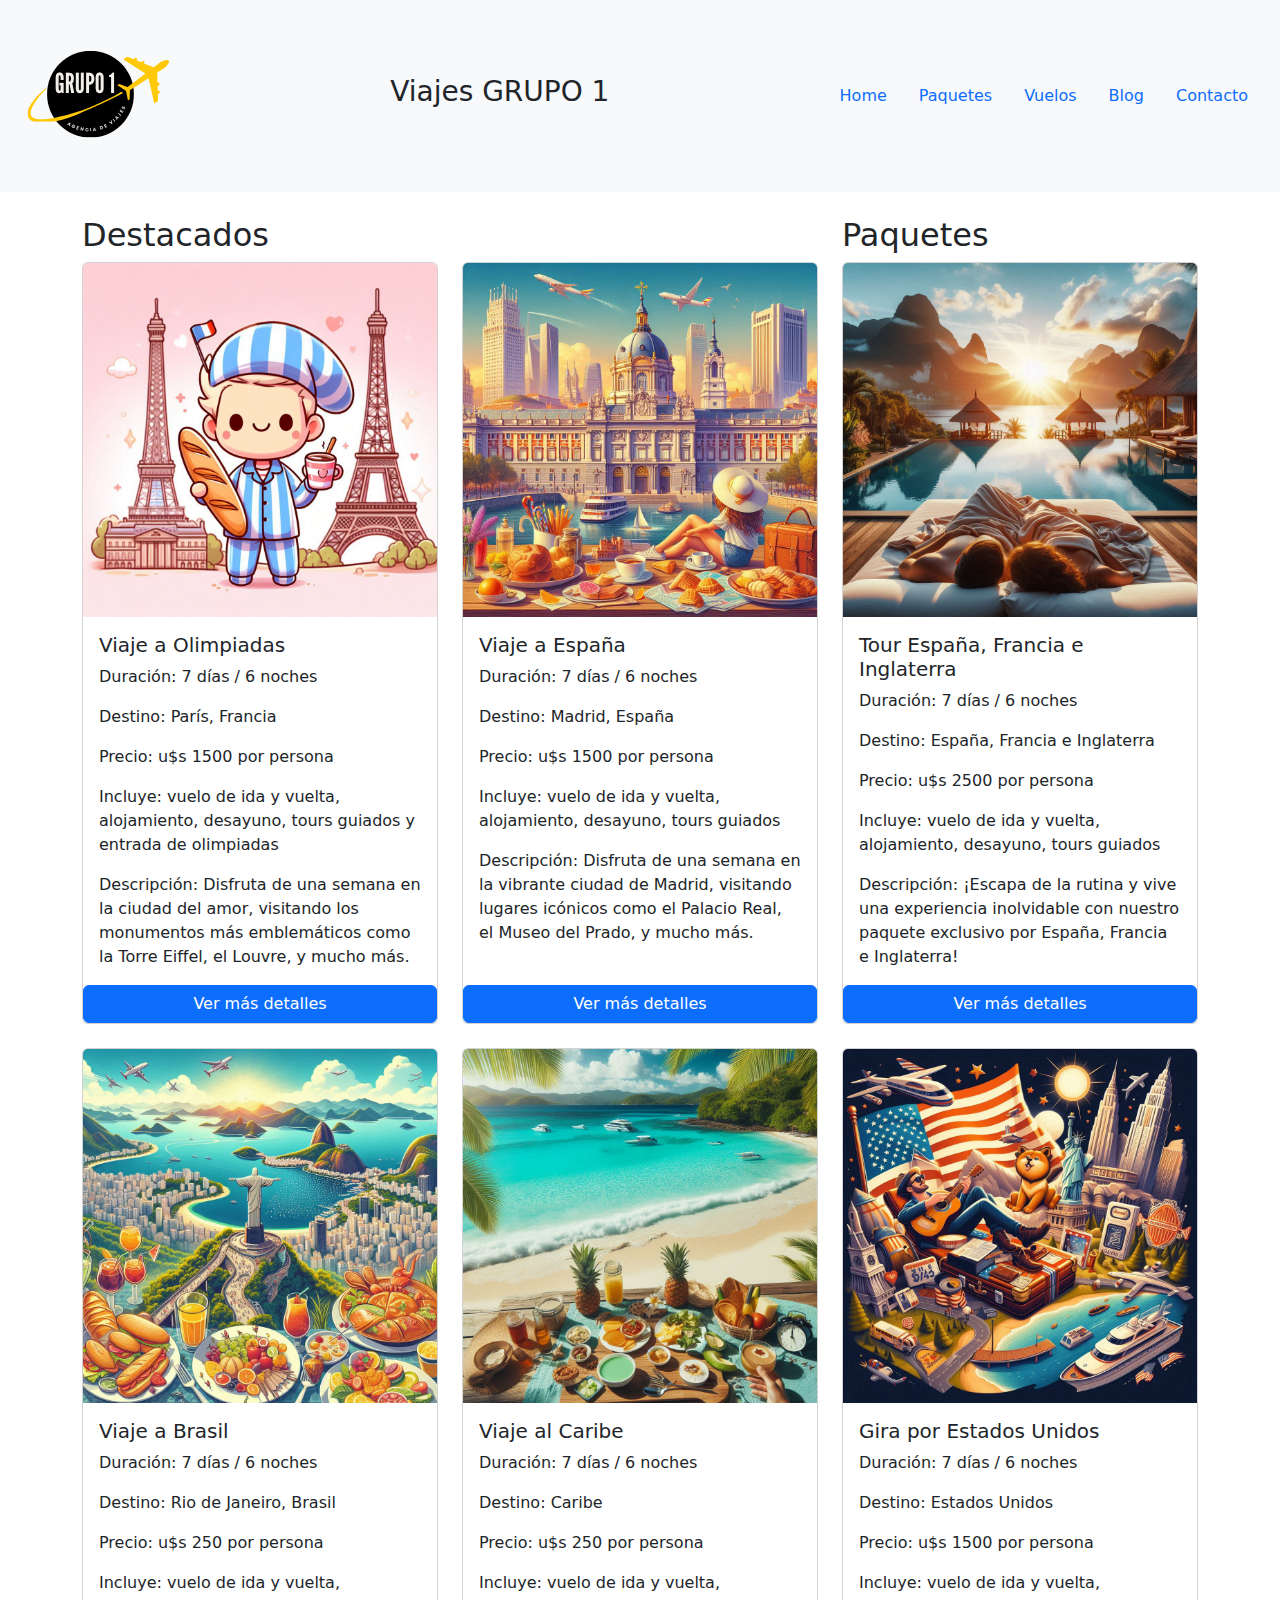
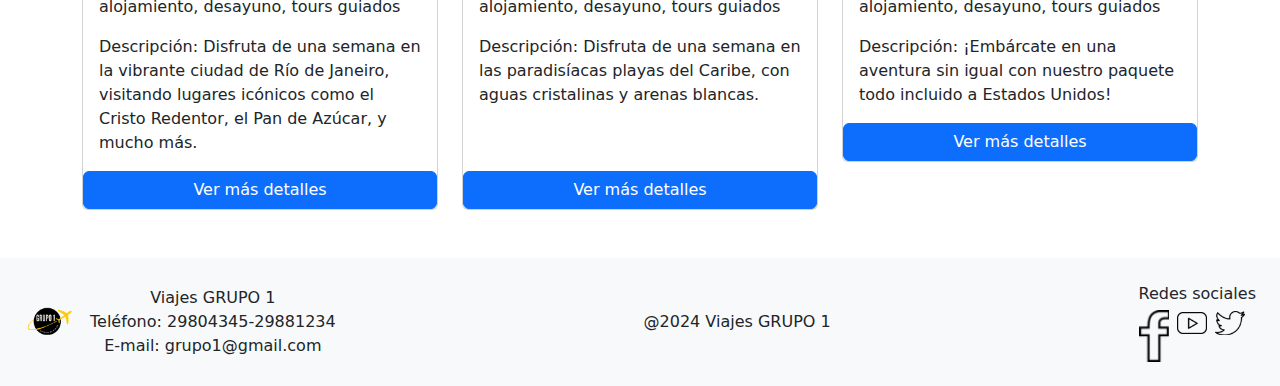
==== index.html @ 3591e52b "correcion del profesor" ====
<!DOCTYPE html>
<html lang="es">

<head>
    <meta charset="UTF-8">
    <meta name="viewport" content="width=device-width, initial-scale=1.0">
    <link rel="preconnect" href="https://fonts.googleapis.com">
    <link rel="preconnect" href="https://fonts.gstatic.com" crossorigin>
    <link
        href="https://fonts.googleapis.com/css2?family=Playfair+Display:ital,wght@0,400..900;1,400..900&family=Roboto:ital,wght@0,100;0,300;0,400;0,500;0,700;0,900&display=swap"
        rel="stylesheet">
    <title>Viajes GRUPO 1</title>
    <link rel="icon" href="assets/images/favico.png" type="image/png">
    <link href="https://cdn.jsdelivr.net/npm/bootstrap@5.3.0/dist/css/bootstrap.min.css" rel="stylesheet">
    <link href="css/styles.css" rel="stylesheet">
</head>

<body>
    <header class="bg-light p-3 d-flex justify-content-between align-items-center">
        <a href="index.html"><img src="assets/images/logo.png" alt="Logo" class="img-fluid"></a>
        <h1 class="h3" id="titulo"><span>Viajes</span> GRUPO 1</h1>
        <nav>
            <ul class="nav">
                <li class="nav-item active"><a href="index.html" class="nav-link">Home</a></li>
                <li class="nav-item"><a href="pages/paquete.html" class="nav-link">Paquetes</a></li>
                <li class="nav-item"><a href="pages/vuelos.html" class="nav-link">Vuelos</a></li>
                <li class="nav-item"><a href="pages/blog.html" class="nav-link">Blog</a></li>
                <li class="nav-item"><a href="pages/contacto.html" class="nav-link">Contacto</a></li>
            </ul>
        </nav>
    </header>

    <main class="container my-4">
        <div class="row">
            <!-- Sección de Destacados -->
            <section class="col-lg-8">
                <h2>Destacados</h2>
                <div class="row">
                    <div class="col-md-6 col-lg-6 mb-4 d-flex">
                        <div class="card h-100">
                            <img src="assets/images/paris.jpg" class="card-img-top" alt="Imagen en París">
                            <div class="card-body">
                                <h5 class="card-title">Viaje a Olimpiadas</h5>
                                <p class="card-text">Duración: 7 días / 6 noches</p>
                                <p class="card-text">Destino: París, Francia</p>
                                <p class="card-text">Precio: u$s 1500 por persona</p>
                                <p class="card-text">Incluye: vuelo de ida y vuelta, alojamiento, desayuno, tours
                                    guiados y entrada de olimpiadas</p>
                                <p class="card-text">Descripción: Disfruta de una semana en la ciudad del amor,
                                    visitando los monumentos más emblemáticos como la Torre Eiffel, el Louvre, y mucho
                                    más.</p>

                            </div>
                            <button type="button" class="btn btn-primary" data-bs-toggle="modal"
                                data-bs-target="#modalOlimpiadas">
                                Ver más detalles
                            </button>
                        </div>
                    </div>

                    <div class="col-md-6 col-lg-6 mb-4 d-flex">
                        <div class="card h-100">
                            <img src="assets/images/espania.jpg" class="card-img-top" alt="Imagen en España">
                            <div class="card-body">
                                <h5 class="card-title">Viaje a España</h5>
                                <p class="card-text">Duración: 7 días / 6 noches</p>
                                <p class="card-text">Destino: Madrid, España</p>
                                <p class="card-text">Precio: u$s 1500 por persona</p>
                                <p class="card-text">Incluye: vuelo de ida y vuelta, alojamiento, desayuno, tours
                                    guiados</p>
                                <p class="card-text">Descripción: Disfruta de una semana en la vibrante ciudad de
                                    Madrid, visitando lugares icónicos como el Palacio Real, el Museo del Prado, y mucho
                                    más.</p>


                            </div>
                            <button type="button" class="btn btn-primary" data-bs-toggle="modal"
                                data-bs-target="#modalEspania">
                                Ver más detalles
                            </button>
                        </div>
                    </div>

                    <div class="col-md-6 col-lg-6 mb-4 d-flex">
                        <div class="card h-100">
                            <img src="assets/images/brasil.jpg" class="card-img-top" alt="Imagen en Brasil">
                            <div class="card-body">
                                <h5 class="card-title">Viaje a Brasil</h5>
                                <p class="card-text">Duración: 7 días / 6 noches</p>
                                <p class="card-text">Destino: Rio de Janeiro, Brasil</p>
                                <p class="card-text">Precio: u$s 250 por persona</p>
                                <p class="card-text">Incluye: vuelo de ida y vuelta, alojamiento, desayuno, tours
                                    guiados</p>
                                <p class="card-text">Descripción: Disfruta de una semana en la vibrante ciudad de Río de
                                    Janeiro, visitando lugares icónicos como el Cristo Redentor, el Pan de Azúcar, y
                                    mucho más.</p>

                            </div>

                            <button type="button" class="btn btn-primary" data-bs-toggle="modal"
                                data-bs-target="#modalBrasil">
                                Ver más detalles
                            </button>
                        </div>
                    </div>

                    <div class="col-md-6 col-lg-6 mb-4 d-flex">
                        <div class="card h-100">
                            <img src="assets/images/caribe.jpg" class="card-img-top" alt="Imagen en Caribe">
                            <div class="card-body">
                                <h5 class="card-title">Viaje al Caribe</h5>
                                <p class="card-text">Duración: 7 días / 6 noches</p>
                                <p class="card-text">Destino: Caribe</p>
                                <p class="card-text">Precio: u$s 250 por persona</p>
                                <p class="card-text">Incluye: vuelo de ida y vuelta, alojamiento, desayuno, tours
                                    guiados</p>
                                <p class="card-text">Descripción: Disfruta de una semana en las paradisíacas playas del
                                    Caribe, con aguas cristalinas y arenas blancas.</p>
                            </div>
                            <button type="button" class="btn btn-primary" data-bs-toggle="modal"
                                data-bs-target="#modalCaribe">
                                Ver más detalles
                            </button>
                        </div>

                    </div>
                </div>
            </section>

            <!-- Sección de Paquetes -->
            <aside class="col-lg-4">
                <h2>Paquetes</h2>
                <div class="row">
                    <div class="col-md-12 mb-4 d-flex">
                        <div class="card h-100">
                            <img src="assets/images/paquete1.jpg" class="card-img-top"
                                alt="Paquete España, Francia e Inglaterra">
                            <div class="card-body">
                                <h5 class="card-title">Tour España, Francia e Inglaterra</h5>
                                <p class="card-text">Duración: 7 días / 6 noches</p>
                                <p class="card-text">Destino: España, Francia e Inglaterra</p>
                                <p class="card-text">Precio: u$s 2500 por persona</p>
                                <p class="card-text">Incluye: vuelo de ida y vuelta, alojamiento, desayuno, tours
                                    guiados</p>
                                <p class="card-text">Descripción: ¡Escapa de la rutina y vive una experiencia
                                    inolvidable con nuestro paquete exclusivo por España, Francia e Inglaterra!</p>
                            </div>
                            <button type="button" class="btn btn-primary" data-bs-toggle="modal"
                                data-bs-target="#modalPaquete1">
                                Ver más detalles
                            </button>
                        </div>
                    </div>

                    <div class="col-md-12 mb-4 d-flex">
                        <div class="card h-100">
                            <img src="assets/images/paquete2.jpg" class="card-img-top" alt="Paquete Estados Unidos">
                            <div class="card-body">
                                <h5 class="card-title">Gira por Estados Unidos</h5>
                                <p class="card-text">Duración: 7 días / 6 noches</p>
                                <p class="card-text">Destino: Estados Unidos</p>
                                <p class="card-text">Precio: u$s 1500 por persona</p>
                                <p class="card-text">Incluye: vuelo de ida y vuelta, alojamiento, desayuno, tours
                                    guiados</p>
                                <p class="card-text">Descripción: ¡Embárcate en una aventura sin igual con nuestro
                                    paquete todo incluido a Estados Unidos!</p>
                            </div>
                            <button type="button" class="btn btn-primary" data-bs-toggle="modal"
                                data-bs-target="#modalPaquete2">
                                Ver más detalles
                            </button>
                        </div>
                    </div>
                </div>
            </aside>
        </div>
    </main>

    <footer class="bg-light text-center p-4">
        <div class="d-flex justify-content-between align-items-center">
            <div class="d-flex align-items-center">
                <img src="assets/images/logo.png" alt="Logo" class="img-fluid" style="width: 50px;">
                <div class="ms-3">
                    <p class="mb-0">Viajes GRUPO 1</p>
                    <p class="mb-0">Teléfono: 29804345-29881234</p>
                    <p class="mb-0">E-mail: grupo1@gmail.com</p>
                </div>
            </div>
            <p class="mb-0">@2024 Viajes GRUPO 1</p>
            <div>
                <p class="mb-1">Redes sociales</p>
                <div class="d-flex">
                    <a href="#"><img src="assets/images/facebook.png" alt="Facebook" class="img-fluid me-2"
                            style="width: 30px;"></a>
                    <a href="#"><img src="assets/images/youtube.png" alt="YouTube" class="img-fluid me-2"
                            style="width: 30px;"></a>
                    <a href="#"><img src="assets/images/twitter.png" alt="Twitter" class="img-fluid"
                            style="width: 30px;"></a>
                </div>
            </div>
        </div>
    </footer>
    <!-- Modal para Viaje a Olimpiadas -->
    <div class="modal fade" id="modalOlimpiadas" tabindex="-1" aria-labelledby="modalOlimpiadasLabel"
        aria-hidden="true">
        <div class="modal-dialog">
            <div class="modal-content">
                <div class="modal-header">
                    <h5 class="modal-title" id="modalOlimpiadasLabel">Viaje a Olimpiadas</h5>
                    <button type="button" class="btn-close" data-bs-dismiss="modal" aria-label="Close"></button>
                </div>
                <div class="modal-body">
                    <!-- Contenido detallado del modal -->
                    <img src="assets/images/paris.jpg" class="img-fluid mb-3" alt="Imagen en París">
                    <p>Duración: 7 días / 6 noches</p>
                    <p>Destino: París, Francia</p>
                    <p>Precio: u$s 1500 por persona</p>
                    <p>Incluye: vuelo de ida y vuelta, alojamiento, desayuno, tours guiados y entrada de olimpiadas</p>
                    <p>Descripción: Disfruta de una semana en la ciudad del amor, visitando los monumentos más
                        emblemáticos como la Torre Eiffel, el Louvre, y mucho más.</p>
                </div>
                <div class="modal-footer">
                    <button type="button" class="btn btn-secondary" data-bs-dismiss="modal">Cerrar</button>
                    <button type="button" class="btn btn-primary">Reservar ahora</button>
                </div>
            </div>
        </div>
    </div>
    <!-- Modal para Viaje a España -->
    <div class="modal fade" id="modalEspania" tabindex="-1" aria-labelledby="modalOlimpiadasLabel" aria-hidden="true">
        <div class="modal-dialog">
            <div class="modal-content">
                <div class="modal-header">
                    <h5 class="modal-title" id="modalOlimpiadasLabel">Viaje a Olimpiadas</h5>
                    <button type="button" class="btn-close" data-bs-dismiss="modal" aria-label="Close"></button>
                </div>
                <div class="modal-body">
                    <!-- Contenido detallado del modal -->
                    <img src="assets/images/espania.jpg" class="card-img-top" alt="Imagen en España">

                    <h5 class="card-title">Viaje a España</h5>
                    <p class="card-text">Duración: 7 días / 6 noches</p>
                    <p class="card-text">Destino: Madrid, España</p>
                    <p class="card-text">Precio: u$s 1500 por persona</p>
                    <p class="card-text">Incluye: vuelo de ida y vuelta, alojamiento, desayuno, tours guiados</p>
                    <p class="card-text">Descripción: Disfruta de una semana en la vibrante ciudad de Madrid, visitando
                        lugares icónicos como el Palacio Real, el Museo del Prado, y mucho más.</p>
                </div>
                <div class="modal-footer">
                    <button type="button" class="btn btn-secondary" data-bs-dismiss="modal">Cerrar</button>
                    <button type="button" class="btn btn-primary">Reservar ahora</button>
                </div>
            </div>
        </div>
    </div>
    <!-- Modal para Viaje a Brasil -->
    <div class="modal fade" id="modalBrasil" tabindex="-1" aria-labelledby="modalOlimpiadasLabel" aria-hidden="true">
        <div class="modal-dialog">
            <div class="modal-content">
                <div class="modal-header">
                    <h5 class="modal-title" id="modalOlimpiadasLabel">Viaje a Brasil</h5>
                    <button type="button" class="btn-close" data-bs-dismiss="modal" aria-label="Close"></button>
                </div>
                <div class="modal-body">
                    <!-- Contenido detallado del modal -->
                    <img src="assets/images/brasil.jpg" class="card-img-top" alt="Imagen en Brasil">

                    <h5 class="card-title">Viaje a Brasil</h5>
                    <p class="card-text">Duración: 7 días / 6 noches</p>
                    <p class="card-text">Destino: Rio de Janeiro, Brasil</p>
                    <p class="card-text">Precio: u$s 250 por persona</p>
                    <p class="card-text">Incluye: vuelo de ida y vuelta, alojamiento, desayuno, tours
                        guiados</p>
                    <p class="card-text">Descripción: Disfruta de una semana en la vibrante ciudad de Río de
                        Janeiro, visitando lugares icónicos como el Cristo Redentor, el Pan de Azúcar, y
                        mucho más.</p>
                </div>
                <div class="modal-footer">
                    <button type="button" class="btn btn-secondary" data-bs-dismiss="modal">Cerrar</button>
                    <button type="button" class="btn btn-primary">Reservar ahora</button>
                </div>
            </div>
        </div>
    </div>
    <div class="modal fade" id="modalCaribe" tabindex="-1" aria-labelledby="modalOlimpiadasLabel" aria-hidden="true">
        <div class="modal-dialog">
            <div class="modal-content">
                <div class="modal-header">
                    <h5 class="modal-title" id="modalOlimpiadasLabel">Viaje a Caribe</h5>
                    <button type="button" class="btn-close" data-bs-dismiss="modal" aria-label="Close"></button>
                </div>
                <div class="modal-body">
                    <!-- Contenido detallado del modal -->
                    <img src="assets/images/caribe.jpg" class="card-img-top" alt="Imagen en Caribe">

                    <h5 class="card-title">Viaje al Caribe</h5>
                    <p class="card-text">Duración: 7 días / 6 noches</p>
                    <p class="card-text">Destino: Caribe</p>
                    <p class="card-text">Precio: u$s 250 por persona</p>
                    <p class="card-text">Incluye: vuelo de ida y vuelta, alojamiento, desayuno, tours
                        guiados</p>
                    <p class="card-text">Descripción: Disfruta de una semana en las paradisíacas playas del
                        Caribe, con aguas cristalinas y arenas blancas.</p>
                </div>
                <div class="modal-footer">
                    <button type="button" class="btn btn-secondary" data-bs-dismiss="modal">Cerrar</button>
                    <button type="button" class="btn btn-primary">Reservar ahora</button>
                </div>
            </div>
        </div>
    </div>
    <div class="modal fade" id="modalPaquete1" tabindex="-1" aria-labelledby="modalOlimpiadasLabel" aria-hidden="true">
        <div class="modal-dialog">
            <div class="modal-content">
                <div class="modal-header">
                    <h5 class="modal-title" id="modalOlimpiadasLabel">Tour España, Francia e Inglaterra</h5>
                    <button type="button" class="btn-close" data-bs-dismiss="modal" aria-label="Close"></button>
                </div>
                <div class="modal-body">
                    <!-- Contenido detallado del modal -->
                    <img src="assets/images/paquete2.jpg" class="card-img-top" alt="Paquete Estados Unidos">

                    <h5 class="card-title">Gira por Estados Unidos</h5>
                    <p class="card-text">Duración: 7 días / 6 noches</p>
                    <p class="card-text">Destino: Estados Unidos</p>
                    <p class="card-text">Precio: u$s 1500 por persona</p>
                    <p class="card-text">Incluye: vuelo de ida y vuelta, alojamiento, desayuno, tours
                        guiados</p>
                    <p class="card-text">Descripción: ¡Embárcate en una aventura sin igual con nuestro
                        paquete todo incluido a Estados Unidos!</p>
                </div>
                <div class="modal-footer">
                    <button type="button" class="btn btn-secondary" data-bs-dismiss="modal">Cerrar</button>
                    <button type="button" class="btn btn-primary">Reservar ahora</button>
                </div>
            </div>
        </div>
    </div>
    <div class="modal fade" id="modalPaquete2" tabindex="-1" aria-labelledby="modalOlimpiadasLabel" aria-hidden="true">
        <div class="modal-dialog">
            <div class="modal-content">
                <div class="modal-header">
                    <h5 class="modal-title" id="modalOlimpiadasLabel">Gira por Estados Unidos</h5>
                    <button type="button" class="btn-close" data-bs-dismiss="modal" aria-label="Close"></button>
                </div>
                <div class="modal-body">
                    <!-- Contenido detallado del modal -->
                    <img src="assets/images/paquete1.jpg" class="card-img-top"
                        alt="Paquete España, Francia e Inglaterra">

                    <h5 class="card-title">Gira por Estados Unidos</h5>
                    <p class="card-text">Duración: 7 días / 6 noches</p>
                    <p class="card-text">Destino: España, Francia e Inglaterra</p>
                    <p class="card-text">Precio: u$s 2500 por persona</p>
                    <p class="card-text">Incluye: vuelo de ida y vuelta, alojamiento, desayuno, tours
                        guiados</p>
                    <p class="card-text">Descripción: ¡Escapa de la rutina y vive una experiencia
                        inolvidable con nuestro paquete exclusivo por España, Francia e Inglaterra!</p>
                </div>
                <div class="modal-footer">
                    <button type="button" class="btn btn-secondary" data-bs-dismiss="modal">Cerrar</button>
                    <button type="button" class="btn btn-primary">Reservar ahora</button>
                </div>
            </div>
        </div>
    </div>
    <script src="https://cdn.jsdelivr.net/npm/bootstrap@5.3.0/dist/js/bootstrap.bundle.min.js"></script>
</body>

</html>
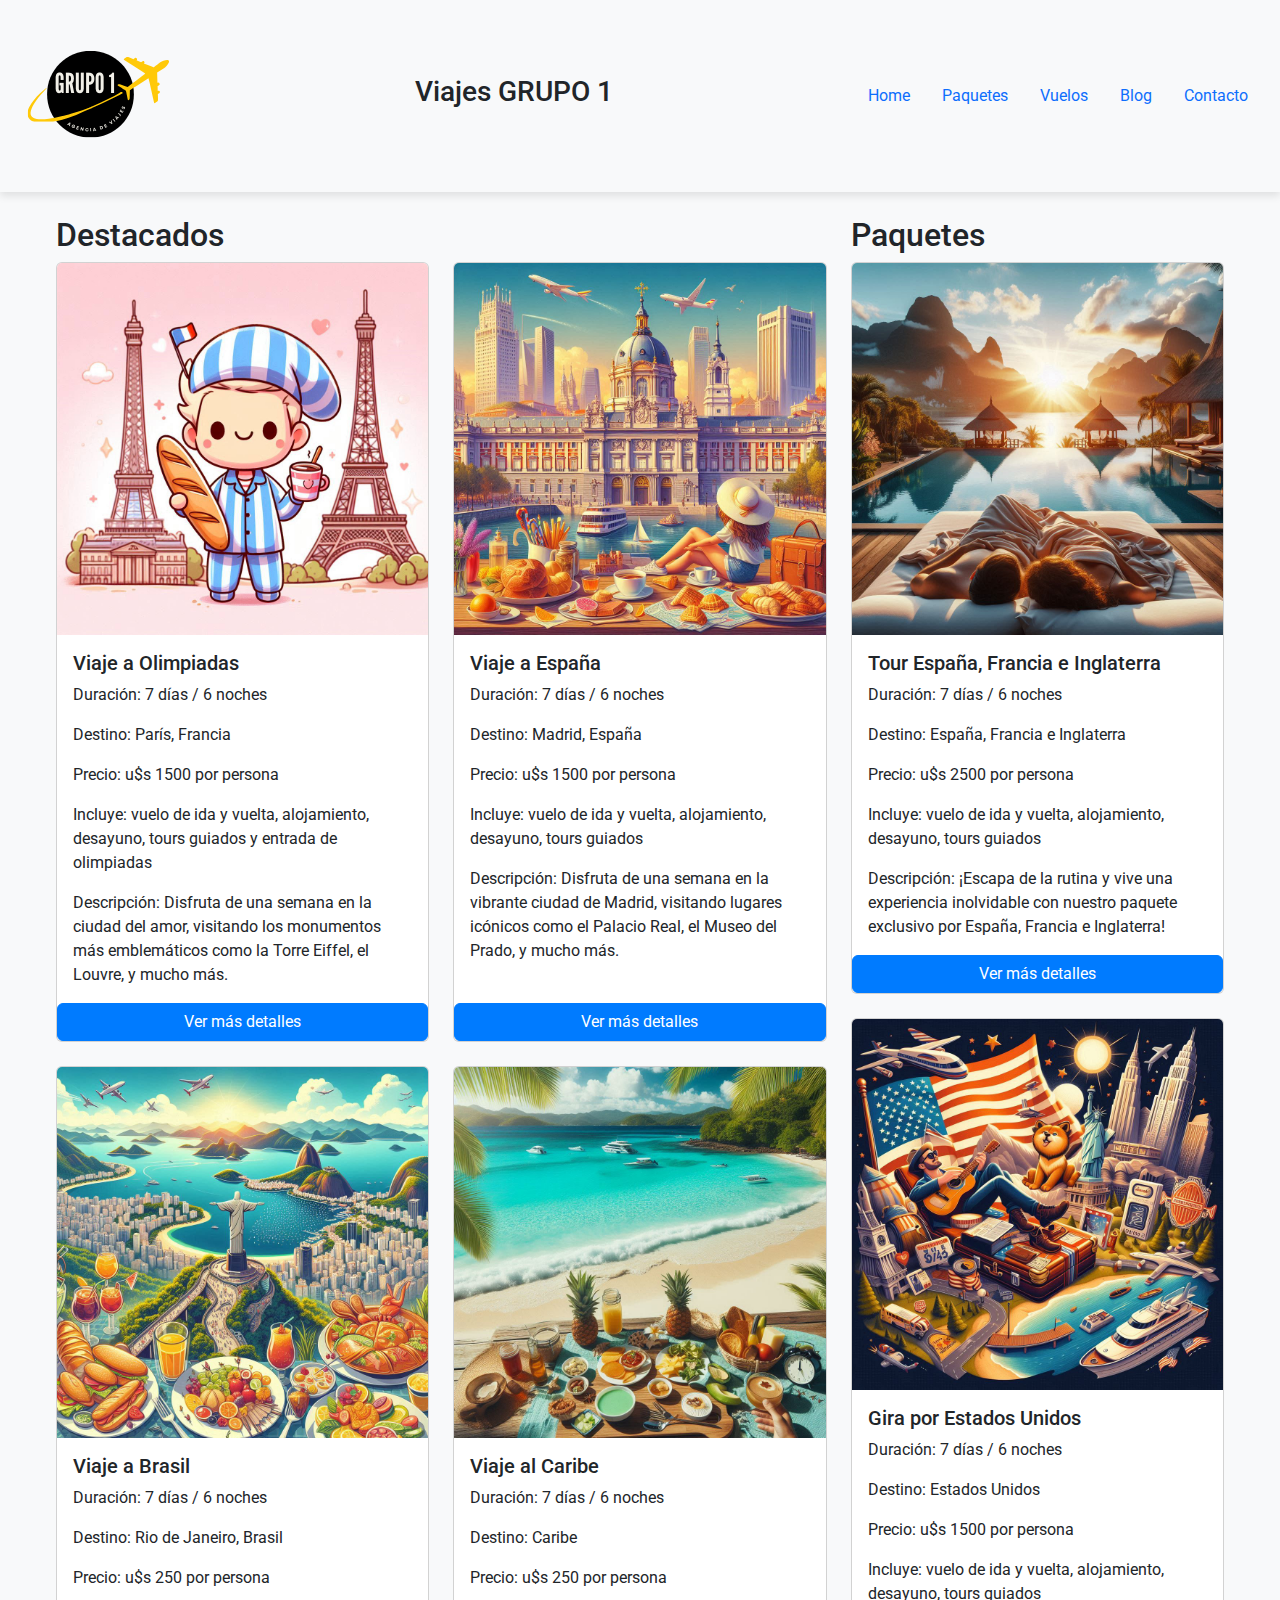
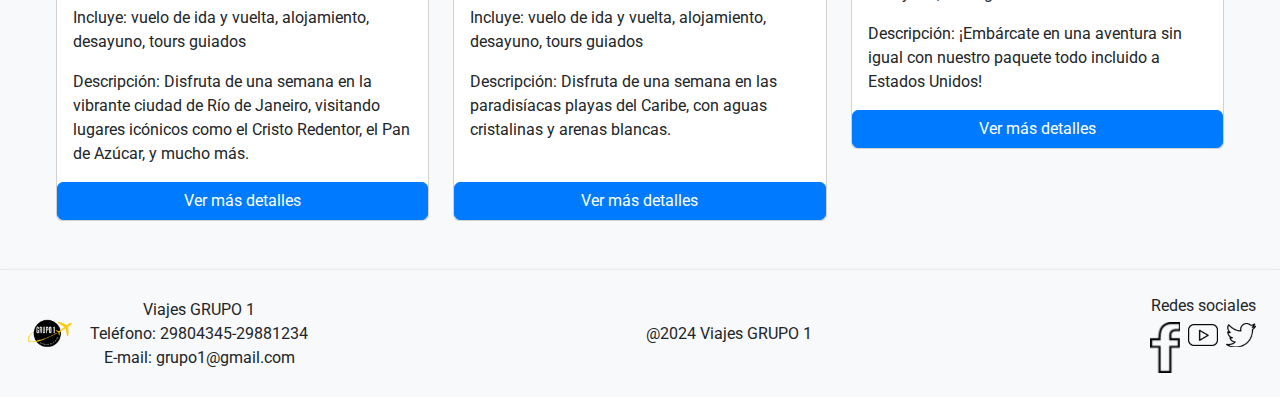
==== commit 71515434: "Subir" ====
--- a/index.html
+++ b/index.html
@@ -6,14 +6,11 @@
     <meta name="viewport" content="width=device-width, initial-scale=1.0">
     <link rel="preconnect" href="https://fonts.googleapis.com">
     <link rel="preconnect" href="https://fonts.gstatic.com" crossorigin>
-    <link
-        href="https://fonts.googleapis.com/css2?family=Playfair+Display:ital,wght@0,400..900;1,400..900&family=Roboto:ital,wght@0,100;0,300;0,400;0,500;0,700;0,900&display=swap"
-        rel="stylesheet">
+    <link href="https://fonts.googleapis.com/css2?family=Playfair+Display:ital,wght@0,400..900;1,400..900&family=Roboto:ital,wght@0,100;0,300;0,400;0,500;0,700;0,900&display=swap" rel="stylesheet">
     <title>Viajes GRUPO 1</title>
     <link rel="icon" href="assets/images/favico.png" type="image/png">
     <link href="https://cdn.jsdelivr.net/npm/bootstrap@5.3.0/dist/css/bootstrap.min.css" rel="stylesheet">
     <link href="css/styles.css" rel="stylesheet">
-</head>
 
 <body>
     <header class="bg-light p-3 d-flex justify-content-between align-items-center">
--- a/css/styles.css
+++ b/css/styles.css
@@ -0,0 +1,61 @@
+body {
+    font-family: 'Roboto', sans-serif;
+    background-color: #f8f9fa; 
+} 
+
+header, footer {
+    background-color: #ffffff;
+    box-shadow: 0 4px 8px rgba(0, 0, 0, 0.1);
+}
+
+.card {
+    transition: transform 0.3s ease, box-shadow 0.3s ease; 
+}
+
+.card:hover {
+    transform: translateY(-10px);
+    box-shadow: 0 10px 20px rgba(0, 0, 0, 0.2);
+}
+
+.btn-primary {
+    background-color: #007bff;
+    border-color: #007bff;
+    transition: background-color 0.3s ease;
+}
+
+.btn-primary:hover {
+    background-color: #0056b3;
+}
+
+.modal-content {
+    border-radius: 0.5rem; 
+}
+
+footer {
+    padding: 2rem 0;
+    border-top: 1px solid #e9ecef; 
+}
+
+.container, .modal-body {
+    max-width: 1200px;
+}
+
+.nav-link.active, .nav-link:hover {
+    color: #007bff; 
+}
+
+@media (max-width: 768px) {
+    header {
+        flex-direction: column;
+        align-items: center;
+    }
+}
+
+.container {
+    padding: 0 1rem; 
+}
+
+.social-icons img {
+    width: 30px;
+    margin: 0 0.5rem; 
+}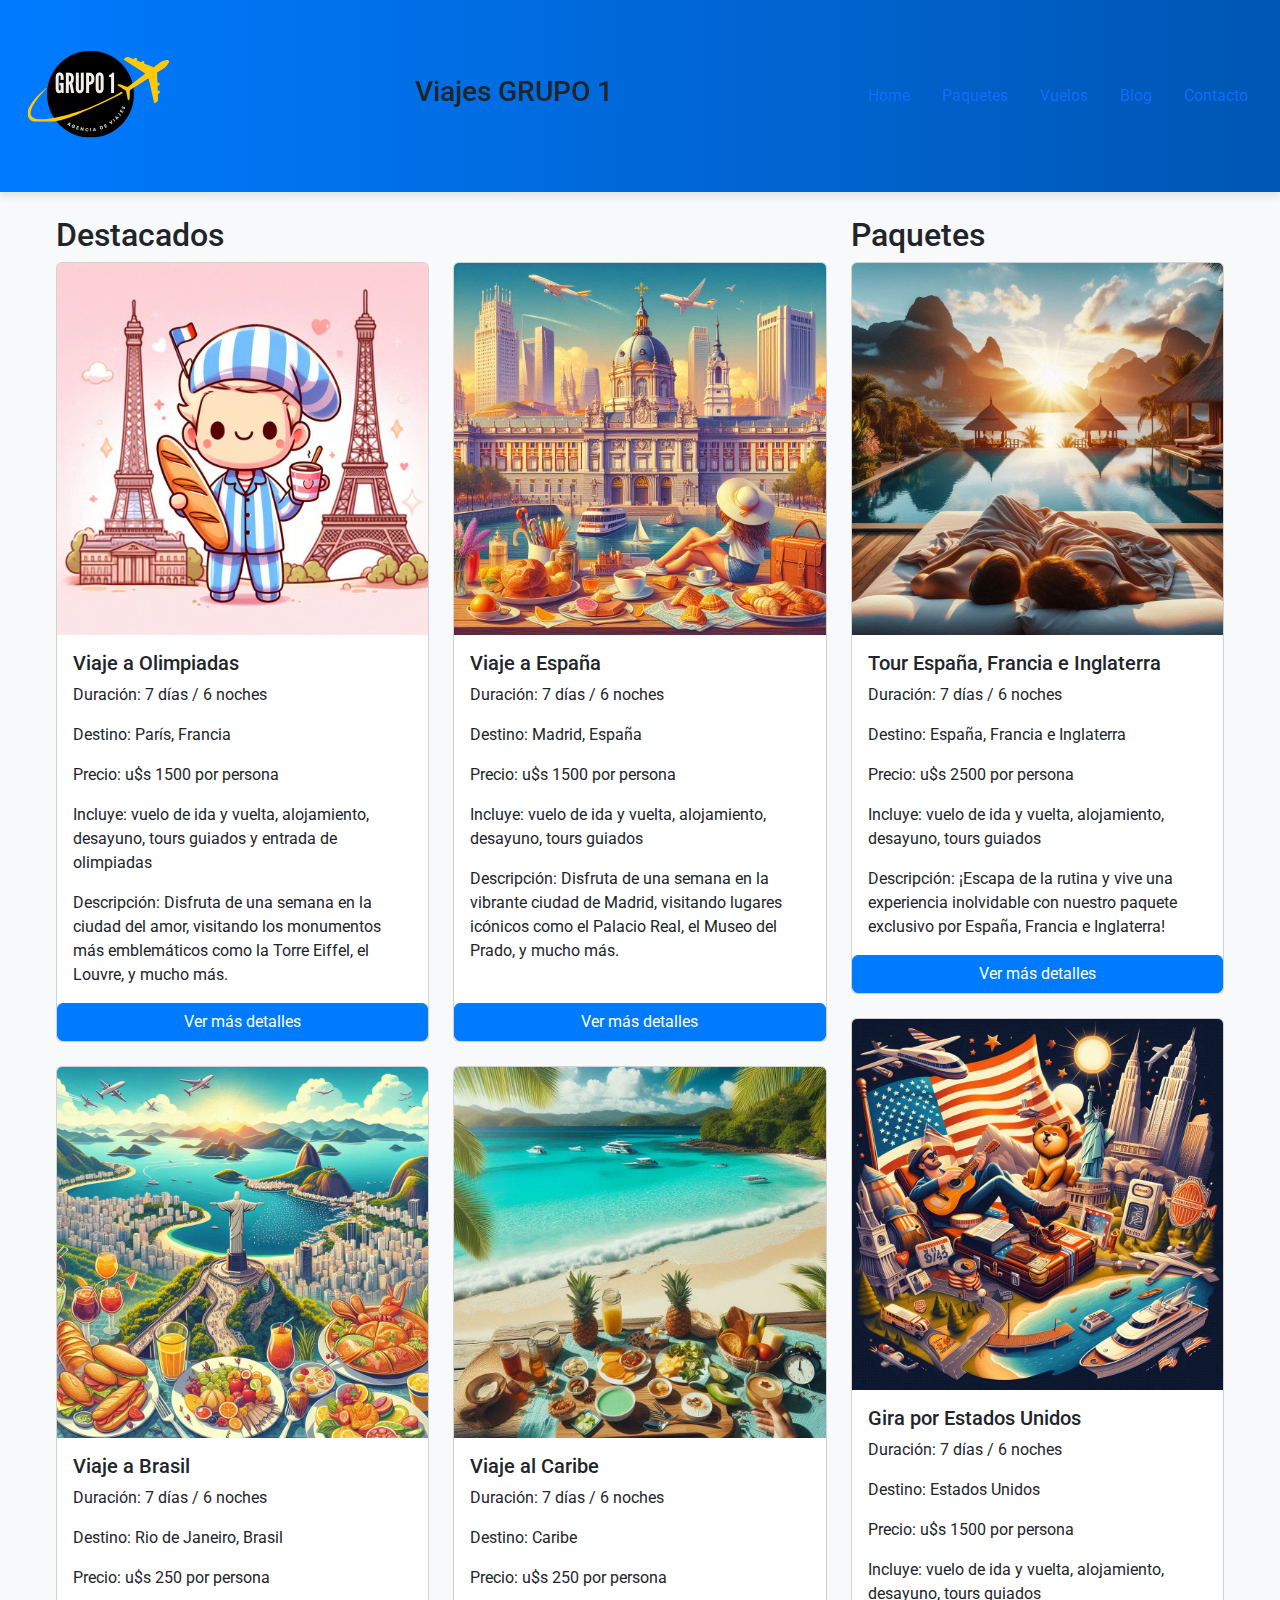
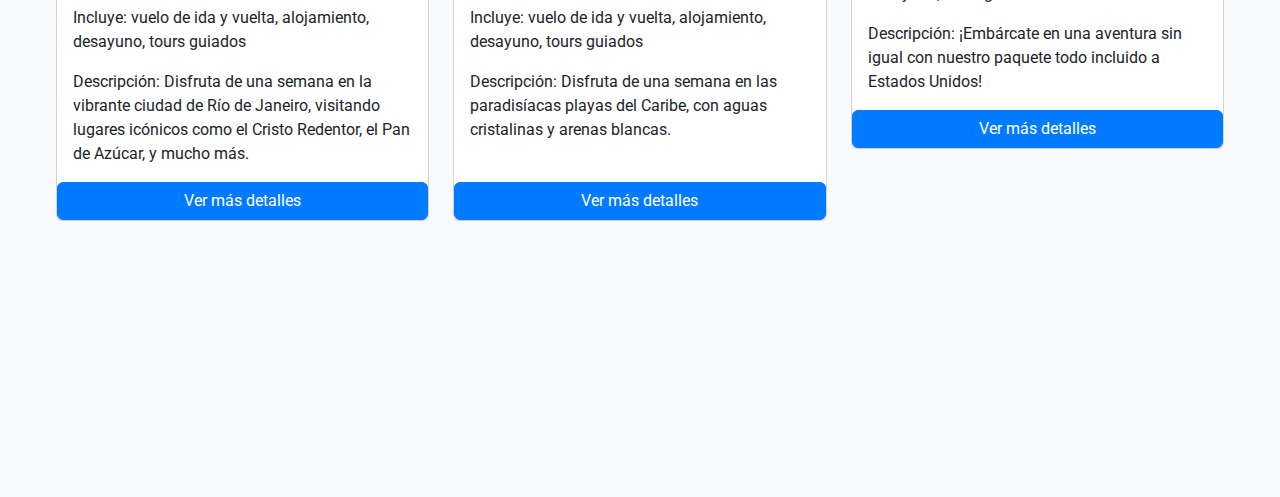
==== commit 98bff4bd: "PreEntrega3-Sanchez" ====
--- a/index.html
+++ b/index.html
@@ -7,14 +7,18 @@
     <link rel="preconnect" href="https://fonts.googleapis.com">
     <link rel="preconnect" href="https://fonts.gstatic.com" crossorigin>
     <link href="https://fonts.googleapis.com/css2?family=Playfair+Display:ital,wght@0,400..900;1,400..900&family=Roboto:ital,wght@0,100;0,300;0,400;0,500;0,700;0,900&display=swap" rel="stylesheet">
-    <title>Viajes GRUPO 1</title>
+    <link rel="stylesheet" href="https://cdnjs.cloudflare.com/ajax/libs/animate.css/4.1.1/animate.min.css">
+    <link href="https://cdn.jsdelivr.net/npm/aos@2.3.1/dist/aos.css" rel="stylesheet">
     <link rel="icon" href="assets/images/favico.png" type="image/png">
     <link href="https://cdn.jsdelivr.net/npm/bootstrap@5.3.0/dist/css/bootstrap.min.css" rel="stylesheet">
     <link href="css/styles.css" rel="stylesheet">
+    <meta name="description" content="Explora los mejores paquetes de viajes a París, Madrid, Brasil, y el Caribe. Reservas disponibles ahora en Viajes GRUPO 1.">
+    <title>Viajes GRUPO 1</title>
+</head>
 
 <body>
-    <header class="bg-light p-3 d-flex justify-content-between align-items-center">
-        <a href="index.html"><img src="assets/images/logo.png" alt="Logo" class="img-fluid"></a>
+    <header class="bg-light p-3 d-flex justify-content-between align-items-center animate__animated animate__fadeInDown" data-aos="fade-down">
+        <a href="index.html"><img src="assets/images/logo.png" alt="Logo de Viajes GRUPO 1" class="img-fluid"></a>
         <h1 class="h3" id="titulo"><span>Viajes</span> GRUPO 1</h1>
         <nav>
             <ul class="nav">
@@ -28,11 +32,12 @@
     </header>
 
     <main class="container my-4">
-        <div class="row">
+        <section class="row">
             <!-- Sección de Destacados -->
-            <section class="col-lg-8">
+            <article class="col-lg-8">
                 <h2>Destacados</h2>
                 <div class="row">
+                    <!-- Bloque de viaje a Olimpiadas -->
                     <div class="col-md-6 col-lg-6 mb-4 d-flex">
                         <div class="card h-100">
                             <img src="assets/images/paris.jpg" class="card-img-top" alt="Imagen en París">
@@ -41,20 +46,16 @@
                                 <p class="card-text">Duración: 7 días / 6 noches</p>
                                 <p class="card-text">Destino: París, Francia</p>
                                 <p class="card-text">Precio: u$s 1500 por persona</p>
-                                <p class="card-text">Incluye: vuelo de ida y vuelta, alojamiento, desayuno, tours
-                                    guiados y entrada de olimpiadas</p>
-                                <p class="card-text">Descripción: Disfruta de una semana en la ciudad del amor,
-                                    visitando los monumentos más emblemáticos como la Torre Eiffel, el Louvre, y mucho
-                                    más.</p>
-
-                            </div>
-                            <button type="button" class="btn btn-primary" data-bs-toggle="modal"
-                                data-bs-target="#modalOlimpiadas">
-                                Ver más detalles
-                            </button>
-                        </div>
-                    </div>
-
+                                <p class="card-text">Incluye: vuelo de ida y vuelta, alojamiento, desayuno, tours guiados y entrada de olimpiadas</p>
+                                <p class="card-text">Descripción: Disfruta de una semana en la ciudad del amor, visitando los monumentos más emblemáticos como la Torre Eiffel, el Louvre, y mucho más.</p>
+                            </div>
+                            <button type="button" class="btn btn-primary" data-bs-toggle="modal" data-bs-target="#modalOlimpiadas">
+                                Ver más detalles
+                            </button>
+                        </div>
+                    </div>
+
+                    <!-- Bloque de viaje a España -->
                     <div class="col-md-6 col-lg-6 mb-4 d-flex">
                         <div class="card h-100">
                             <img src="assets/images/espania.jpg" class="card-img-top" alt="Imagen en España">
@@ -63,21 +64,16 @@
                                 <p class="card-text">Duración: 7 días / 6 noches</p>
                                 <p class="card-text">Destino: Madrid, España</p>
                                 <p class="card-text">Precio: u$s 1500 por persona</p>
-                                <p class="card-text">Incluye: vuelo de ida y vuelta, alojamiento, desayuno, tours
-                                    guiados</p>
-                                <p class="card-text">Descripción: Disfruta de una semana en la vibrante ciudad de
-                                    Madrid, visitando lugares icónicos como el Palacio Real, el Museo del Prado, y mucho
-                                    más.</p>
-
-
-                            </div>
-                            <button type="button" class="btn btn-primary" data-bs-toggle="modal"
-                                data-bs-target="#modalEspania">
-                                Ver más detalles
-                            </button>
-                        </div>
-                    </div>
-
+                                <p class="card-text">Incluye: vuelo de ida y vuelta, alojamiento, desayuno, tours guiados</p>
+                                <p class="card-text">Descripción: Disfruta de una semana en la vibrante ciudad de Madrid, visitando lugares icónicos como el Palacio Real, el Museo del Prado, y mucho más.</p>
+                            </div>
+                            <button type="button" class="btn btn-primary" data-bs-toggle="modal" data-bs-target="#modalEspania">
+                                Ver más detalles
+                            </button>
+                        </div>
+                    </div>
+
+                    <!-- Bloque de viaje a Brasil -->
                     <div class="col-md-6 col-lg-6 mb-4 d-flex">
                         <div class="card h-100">
                             <img src="assets/images/brasil.jpg" class="card-img-top" alt="Imagen en Brasil">
@@ -86,21 +82,16 @@
                                 <p class="card-text">Duración: 7 días / 6 noches</p>
                                 <p class="card-text">Destino: Rio de Janeiro, Brasil</p>
                                 <p class="card-text">Precio: u$s 250 por persona</p>
-                                <p class="card-text">Incluye: vuelo de ida y vuelta, alojamiento, desayuno, tours
-                                    guiados</p>
-                                <p class="card-text">Descripción: Disfruta de una semana en la vibrante ciudad de Río de
-                                    Janeiro, visitando lugares icónicos como el Cristo Redentor, el Pan de Azúcar, y
-                                    mucho más.</p>
-
-                            </div>
-
-                            <button type="button" class="btn btn-primary" data-bs-toggle="modal"
-                                data-bs-target="#modalBrasil">
-                                Ver más detalles
-                            </button>
-                        </div>
-                    </div>
-
+                                <p class="card-text">Incluye: vuelo de ida y vuelta, alojamiento, desayuno, tours guiados</p>
+                                <p class="card-text">Descripción: Disfruta de una semana en la vibrante ciudad de Río de Janeiro, visitando lugares icónicos como el Cristo Redentor, el Pan de Azúcar, y mucho más.</p>
+                            </div>
+                            <button type="button" class="btn btn-primary" data-bs-toggle="modal" data-bs-target="#modalBrasil">
+                                Ver más detalles
+                            </button>
+                        </div>
+                    </div>
+
+                    <!-- Bloque de viaje al Caribe -->
                     <div class="col-md-6 col-lg-6 mb-4 d-flex">
                         <div class="card h-100">
                             <img src="assets/images/caribe.jpg" class="card-img-top" alt="Imagen en Caribe">
@@ -109,46 +100,40 @@
                                 <p class="card-text">Duración: 7 días / 6 noches</p>
                                 <p class="card-text">Destino: Caribe</p>
                                 <p class="card-text">Precio: u$s 250 por persona</p>
-                                <p class="card-text">Incluye: vuelo de ida y vuelta, alojamiento, desayuno, tours
-                                    guiados</p>
-                                <p class="card-text">Descripción: Disfruta de una semana en las paradisíacas playas del
-                                    Caribe, con aguas cristalinas y arenas blancas.</p>
-                            </div>
-                            <button type="button" class="btn btn-primary" data-bs-toggle="modal"
-                                data-bs-target="#modalCaribe">
-                                Ver más detalles
-                            </button>
-                        </div>
-
-                    </div>
-                </div>
-            </section>
+                                <p class="card-text">Incluye: vuelo de ida y vuelta, alojamiento, desayuno, tours guiados</p>
+                                <p class="card-text">Descripción: Disfruta de una semana en las paradisíacas playas del Caribe, con aguas cristalinas y arenas blancas.</p>
+                            </div>
+                            <button type="button" class="btn btn-primary" data-bs-toggle="modal" data-bs-target="#modalCaribe">
+                                Ver más detalles
+                            </button>
+                        </div>
+                    </div>
+                </div>
+            </article>
 
             <!-- Sección de Paquetes -->
             <aside class="col-lg-4">
                 <h2>Paquetes</h2>
                 <div class="row">
+                    <!-- Bloque de paquete a España, Francia e Inglaterra -->
                     <div class="col-md-12 mb-4 d-flex">
                         <div class="card h-100">
-                            <img src="assets/images/paquete1.jpg" class="card-img-top"
-                                alt="Paquete España, Francia e Inglaterra">
+                            <img src="assets/images/paquete1.jpg" class="card-img-top" alt="Paquete España, Francia e Inglaterra">
                             <div class="card-body">
                                 <h5 class="card-title">Tour España, Francia e Inglaterra</h5>
                                 <p class="card-text">Duración: 7 días / 6 noches</p>
                                 <p class="card-text">Destino: España, Francia e Inglaterra</p>
                                 <p class="card-text">Precio: u$s 2500 por persona</p>
-                                <p class="card-text">Incluye: vuelo de ida y vuelta, alojamiento, desayuno, tours
-                                    guiados</p>
-                                <p class="card-text">Descripción: ¡Escapa de la rutina y vive una experiencia
-                                    inolvidable con nuestro paquete exclusivo por España, Francia e Inglaterra!</p>
-                            </div>
-                            <button type="button" class="btn btn-primary" data-bs-toggle="modal"
-                                data-bs-target="#modalPaquete1">
-                                Ver más detalles
-                            </button>
-                        </div>
-                    </div>
-
+                                <p class="card-text">Incluye: vuelo de ida y vuelta, alojamiento, desayuno, tours guiados</p>
+                                <p class="card-text">Descripción: ¡Escapa de la rutina y vive una experiencia inolvidable con nuestro paquete exclusivo por España, Francia e Inglaterra!</p>
+                            </div>
+                            <button type="button" class="btn btn-primary" data-bs-toggle="modal" data-bs-target="#modalPaquete1">
+                                Ver más detalles
+                            </button>
+                        </div>
+                    </div>
+
+                    <!-- Bloque de paquete a Estados Unidos -->
                     <div class="col-md-12 mb-4 d-flex">
                         <div class="card h-100">
                             <img src="assets/images/paquete2.jpg" class="card-img-top" alt="Paquete Estados Unidos">
@@ -157,26 +142,23 @@
                                 <p class="card-text">Duración: 7 días / 6 noches</p>
                                 <p class="card-text">Destino: Estados Unidos</p>
                                 <p class="card-text">Precio: u$s 1500 por persona</p>
-                                <p class="card-text">Incluye: vuelo de ida y vuelta, alojamiento, desayuno, tours
-                                    guiados</p>
-                                <p class="card-text">Descripción: ¡Embárcate en una aventura sin igual con nuestro
-                                    paquete todo incluido a Estados Unidos!</p>
-                            </div>
-                            <button type="button" class="btn btn-primary" data-bs-toggle="modal"
-                                data-bs-target="#modalPaquete2">
+                                <p class="card-text">Incluye: vuelo de ida y vuelta, alojamiento, desayuno, tours guiados</p>
+                                <p class="card-text">Descripción: ¡Embárcate en una aventura sin igual con nuestro paquete todo incluido a Estados Unidos!</p>
+                            </div>
+                            <button type="button" class="btn btn-primary" data-bs-toggle="modal" data-bs-target="#modalPaquete2">
                                 Ver más detalles
                             </button>
                         </div>
                     </div>
                 </div>
             </aside>
-        </div>
+        </section>
     </main>
 
-    <footer class="bg-light text-center p-4">
+    <footer class="bg-light text-center p-4 animate__animated animate__fadeInUp" data-aos="fade-up">
         <div class="d-flex justify-content-between align-items-center">
             <div class="d-flex align-items-center">
-                <img src="assets/images/logo.png" alt="Logo" class="img-fluid" style="width: 50px;">
+                <img src="assets/images/logo.png" alt="Logo de Viajes GRUPO 1" class="img-fluid" style="width: 50px;">
                 <div class="ms-3">
                     <p class="mb-0">Viajes GRUPO 1</p>
                     <p class="mb-0">Teléfono: 29804345-29881234</p>
@@ -187,19 +169,17 @@
             <div>
                 <p class="mb-1">Redes sociales</p>
                 <div class="d-flex">
-                    <a href="#"><img src="assets/images/facebook.png" alt="Facebook" class="img-fluid me-2"
-                            style="width: 30px;"></a>
-                    <a href="#"><img src="assets/images/youtube.png" alt="YouTube" class="img-fluid me-2"
-                            style="width: 30px;"></a>
-                    <a href="#"><img src="assets/images/twitter.png" alt="Twitter" class="img-fluid"
-                            style="width: 30px;"></a>
+                    <a href="#"><img src="assets/images/facebook.png" alt="Facebook" class="img-fluid me-2" style="width: 30px;"></a>
+                    <a href="#"><img src="assets/images/youtube.png" alt="YouTube" class="img-fluid me-2" style="width: 30px;"></a>
+                    <a href="#"><img src="assets/images/twitter.png" alt="Twitter" class="img-fluid" style="width: 30px;"></a>
                 </div>
             </div>
         </div>
     </footer>
+
+    <!-- Modales -->
     <!-- Modal para Viaje a Olimpiadas -->
-    <div class="modal fade" id="modalOlimpiadas" tabindex="-1" aria-labelledby="modalOlimpiadasLabel"
-        aria-hidden="true">
+    <div class="modal fade" id="modalOlimpiadas" tabindex="-1" aria-labelledby="modalOlimpiadasLabel" aria-hidden="true">
         <div class="modal-dialog">
             <div class="modal-content">
                 <div class="modal-header">
@@ -207,161 +187,149 @@
                     <button type="button" class="btn-close" data-bs-dismiss="modal" aria-label="Close"></button>
                 </div>
                 <div class="modal-body">
-                    <!-- Contenido detallado del modal -->
                     <img src="assets/images/paris.jpg" class="img-fluid mb-3" alt="Imagen en París">
                     <p>Duración: 7 días / 6 noches</p>
                     <p>Destino: París, Francia</p>
                     <p>Precio: u$s 1500 por persona</p>
                     <p>Incluye: vuelo de ida y vuelta, alojamiento, desayuno, tours guiados y entrada de olimpiadas</p>
-                    <p>Descripción: Disfruta de una semana en la ciudad del amor, visitando los monumentos más
-                        emblemáticos como la Torre Eiffel, el Louvre, y mucho más.</p>
-                </div>
-                <div class="modal-footer">
-                    <button type="button" class="btn btn-secondary" data-bs-dismiss="modal">Cerrar</button>
-                    <button type="button" class="btn btn-primary">Reservar ahora</button>
-                </div>
-            </div>
-        </div>
-    </div>
+                    <p>Descripción: Disfruta de una semana en la ciudad del amor, visitando los monumentos más emblemáticos como la Torre Eiffel, el Louvre, y mucho más.</p>
+                </div>
+                <div class="modal-footer">
+                    <button type="button" class="btn btn-secondary" data-bs-dismiss="modal">Cerrar</button>
+                    <button type="button" class="btn btn-primary">Reservar ahora</button>
+                </div>
+            </div>
+        </div>
+    </div>
+
     <!-- Modal para Viaje a España -->
-    <div class="modal fade" id="modalEspania" tabindex="-1" aria-labelledby="modalOlimpiadasLabel" aria-hidden="true">
-        <div class="modal-dialog">
-            <div class="modal-content">
-                <div class="modal-header">
-                    <h5 class="modal-title" id="modalOlimpiadasLabel">Viaje a Olimpiadas</h5>
-                    <button type="button" class="btn-close" data-bs-dismiss="modal" aria-label="Close"></button>
-                </div>
-                <div class="modal-body">
-                    <!-- Contenido detallado del modal -->
+    <div class="modal fade" id="modalEspania" tabindex="-1" aria-labelledby="modalEspaniaLabel" aria-hidden="true">
+        <div class="modal-dialog">
+            <div class="modal-content">
+                <div class="modal-header">
+                    <h5 class="modal-title" id="modalEspaniaLabel">Viaje a España</h5>
+                    <button type="button" class="btn-close" data-bs-dismiss="modal" aria-label="Close"></button>
+                </div>
+                <div class="modal-body">
                     <img src="assets/images/espania.jpg" class="card-img-top" alt="Imagen en España">
-
-                    <h5 class="card-title">Viaje a España</h5>
-                    <p class="card-text">Duración: 7 días / 6 noches</p>
-                    <p class="card-text">Destino: Madrid, España</p>
-                    <p class="card-text">Precio: u$s 1500 por persona</p>
-                    <p class="card-text">Incluye: vuelo de ida y vuelta, alojamiento, desayuno, tours guiados</p>
-                    <p class="card-text">Descripción: Disfruta de una semana en la vibrante ciudad de Madrid, visitando
-                        lugares icónicos como el Palacio Real, el Museo del Prado, y mucho más.</p>
-                </div>
-                <div class="modal-footer">
-                    <button type="button" class="btn btn-secondary" data-bs-dismiss="modal">Cerrar</button>
-                    <button type="button" class="btn btn-primary">Reservar ahora</button>
-                </div>
-            </div>
-        </div>
-    </div>
+                    <p>Duración: 7 días / 6 noches</p>
+                    <p>Destino: Madrid, España</p>
+                    <p>Precio: u$s 1500 por persona</p>
+                    <p>Incluye: vuelo de ida y vuelta, alojamiento, desayuno, tours guiados</p>
+                    <p>Descripción: Disfruta de una semana en la vibrante ciudad de Madrid, visitando lugares icónicos como el Palacio Real, el Museo del Prado, y mucho más.</p>
+                </div>
+                <div class="modal-footer">
+                    <button type="button" class="btn btn-secondary" data-bs-dismiss="modal">Cerrar</button>
+                    <button type="button" class="btn btn-primary">Reservar ahora</button>
+                </div>
+            </div>
+        </div>
+    </div>
+
     <!-- Modal para Viaje a Brasil -->
-    <div class="modal fade" id="modalBrasil" tabindex="-1" aria-labelledby="modalOlimpiadasLabel" aria-hidden="true">
-        <div class="modal-dialog">
-            <div class="modal-content">
-                <div class="modal-header">
-                    <h5 class="modal-title" id="modalOlimpiadasLabel">Viaje a Brasil</h5>
-                    <button type="button" class="btn-close" data-bs-dismiss="modal" aria-label="Close"></button>
-                </div>
-                <div class="modal-body">
-                    <!-- Contenido detallado del modal -->
+    <div class="modal fade" id="modalBrasil" tabindex="-1" aria-labelledby="modalBrasilLabel" aria-hidden="true">
+        <div class="modal-dialog">
+            <div class="modal-content">
+                <div class="modal-header">
+                    <h5 class="modal-title" id="modalBrasilLabel">Viaje a Brasil</h5>
+                    <button type="button" class="btn-close" data-bs-dismiss="modal" aria-label="Close"></button>
+                </div>
+                <div class="modal-body">
                     <img src="assets/images/brasil.jpg" class="card-img-top" alt="Imagen en Brasil">
-
-                    <h5 class="card-title">Viaje a Brasil</h5>
-                    <p class="card-text">Duración: 7 días / 6 noches</p>
-                    <p class="card-text">Destino: Rio de Janeiro, Brasil</p>
-                    <p class="card-text">Precio: u$s 250 por persona</p>
-                    <p class="card-text">Incluye: vuelo de ida y vuelta, alojamiento, desayuno, tours
-                        guiados</p>
-                    <p class="card-text">Descripción: Disfruta de una semana en la vibrante ciudad de Río de
-                        Janeiro, visitando lugares icónicos como el Cristo Redentor, el Pan de Azúcar, y
-                        mucho más.</p>
-                </div>
-                <div class="modal-footer">
-                    <button type="button" class="btn btn-secondary" data-bs-dismiss="modal">Cerrar</button>
-                    <button type="button" class="btn btn-primary">Reservar ahora</button>
-                </div>
-            </div>
-        </div>
-    </div>
-    <div class="modal fade" id="modalCaribe" tabindex="-1" aria-labelledby="modalOlimpiadasLabel" aria-hidden="true">
-        <div class="modal-dialog">
-            <div class="modal-content">
-                <div class="modal-header">
-                    <h5 class="modal-title" id="modalOlimpiadasLabel">Viaje a Caribe</h5>
-                    <button type="button" class="btn-close" data-bs-dismiss="modal" aria-label="Close"></button>
-                </div>
-                <div class="modal-body">
-                    <!-- Contenido detallado del modal -->
+                    <p>Duración: 7 días / 6 noches</p>
+                    <p>Destino: Rio de Janeiro, Brasil</p>
+                    <p>Precio: u$s 250 por persona</p>
+                    <p>Incluye: vuelo de ida y vuelta, alojamiento, desayuno, tours guiados</p>
+                    <p>Descripción: Disfruta de una semana en la vibrante ciudad de Río de Janeiro, visitando lugares icónicos como el Cristo Redentor, el Pan de Azúcar, y mucho más.</p>
+                </div>
+                <div class="modal-footer">
+                    <button type="button" class="btn btn-secondary" data-bs-dismiss="modal">Cerrar</button>
+                    <button type="button" class="btn btn-primary">Reservar ahora</button>
+                </div>
+            </div>
+        </div>
+    </div>
+
+    <!-- Modal para Viaje al Caribe -->
+    <div class="modal fade" id="modalCaribe" tabindex="-1" aria-labelledby="modalCaribeLabel" aria-hidden="true">
+        <div class="modal-dialog">
+            <div class="modal-content">
+                <div class="modal-header">
+                    <h5 class="modal-title" id="modalCaribeLabel">Viaje al Caribe</h5>
+                    <button type="button" class="btn-close" data-bs-dismiss="modal" aria-label="Close"></button>
+                </div>
+                <div class="modal-body">
                     <img src="assets/images/caribe.jpg" class="card-img-top" alt="Imagen en Caribe">
-
-                    <h5 class="card-title">Viaje al Caribe</h5>
-                    <p class="card-text">Duración: 7 días / 6 noches</p>
-                    <p class="card-text">Destino: Caribe</p>
-                    <p class="card-text">Precio: u$s 250 por persona</p>
-                    <p class="card-text">Incluye: vuelo de ida y vuelta, alojamiento, desayuno, tours
-                        guiados</p>
-                    <p class="card-text">Descripción: Disfruta de una semana en las paradisíacas playas del
-                        Caribe, con aguas cristalinas y arenas blancas.</p>
-                </div>
-                <div class="modal-footer">
-                    <button type="button" class="btn btn-secondary" data-bs-dismiss="modal">Cerrar</button>
-                    <button type="button" class="btn btn-primary">Reservar ahora</button>
-                </div>
-            </div>
-        </div>
-    </div>
-    <div class="modal fade" id="modalPaquete1" tabindex="-1" aria-labelledby="modalOlimpiadasLabel" aria-hidden="true">
-        <div class="modal-dialog">
-            <div class="modal-content">
-                <div class="modal-header">
-                    <h5 class="modal-title" id="modalOlimpiadasLabel">Tour España, Francia e Inglaterra</h5>
-                    <button type="button" class="btn-close" data-bs-dismiss="modal" aria-label="Close"></button>
-                </div>
-                <div class="modal-body">
-                    <!-- Contenido detallado del modal -->
+                    <p>Duración: 7 días / 6 noches</p>
+                    <p>Destino: Caribe</p>
+                    <p>Precio: u$s 250 por persona</p>
+                    <p>Incluye: vuelo de ida y vuelta, alojamiento, desayuno, tours guiados</p>
+                    <p>Descripción: Disfruta de una semana en las paradisíacas playas del Caribe, con aguas cristalinas y arenas blancas.</p>
+                </div>
+                <div class="modal-footer">
+                    <button type="button" class="btn btn-secondary" data-bs-dismiss="modal">Cerrar</button>
+                    <button type="button" class="btn btn-primary">Reservar ahora</button>
+                </div>
+            </div>
+        </div>
+    </div>
+
+    <!-- Modal para Paquete España, Francia e Inglaterra -->
+    <div class="modal fade" id="modalPaquete1" tabindex="-1" aria-labelledby="modalPaquete1Label" aria-hidden="true">
+        <div class="modal-dialog">
+            <div class="modal-content">
+                <div class="modal-header">
+                    <h5 class="modal-title" id="modalPaquete1Label">Tour España, Francia e Inglaterra</h5>
+                    <button type="button" class="btn-close" data-bs-dismiss="modal" aria-label="Close"></button>
+                </div>
+                <div class="modal-body">
+                    <img src="assets/images/paquete1.jpg" class="card-img-top" alt="Paquete España, Francia e Inglaterra">
+                    <p>Duración: 7 días / 6 noches</p>
+                    <p>Destino: España, Francia e Inglaterra</p>
+                    <p>Precio: u$s 2500 por persona</p>
+                    <p>Incluye: vuelo de ida y vuelta, alojamiento, desayuno, tours guiados</p>
+                    <p>Descripción: ¡Escapa de la rutina y vive una experiencia inolvidable con nuestro paquete exclusivo por España, Francia e Inglaterra!</p>
+                </div>
+                <div class="modal-footer">
+                    <button type="button" class="btn btn-secondary" data-bs-dismiss="modal">Cerrar</button>
+                    <button type="button" class="btn btn-primary">Reservar ahora</button>
+                </div>
+            </div>
+        </div>
+    </div>
+
+    <!-- Modal para Paquete Estados Unidos -->
+    <div class="modal fade" id="modalPaquete2" tabindex="-1" aria-labelledby="modalPaquete2Label" aria-hidden="true">
+        <div class="modal-dialog">
+            <div class="modal-content">
+                <div class="modal-header">
+                    <h5 class="modal-title" id="modalPaquete2Label">Gira por Estados Unidos</h5>
+                    <button type="button" class="btn-close" data-bs-dismiss="modal" aria-label="Close"></button>
+                </div>
+                <div class="modal-body">
                     <img src="assets/images/paquete2.jpg" class="card-img-top" alt="Paquete Estados Unidos">
-
-                    <h5 class="card-title">Gira por Estados Unidos</h5>
-                    <p class="card-text">Duración: 7 días / 6 noches</p>
-                    <p class="card-text">Destino: Estados Unidos</p>
-                    <p class="card-text">Precio: u$s 1500 por persona</p>
-                    <p class="card-text">Incluye: vuelo de ida y vuelta, alojamiento, desayuno, tours
-                        guiados</p>
-                    <p class="card-text">Descripción: ¡Embárcate en una aventura sin igual con nuestro
-                        paquete todo incluido a Estados Unidos!</p>
-                </div>
-                <div class="modal-footer">
-                    <button type="button" class="btn btn-secondary" data-bs-dismiss="modal">Cerrar</button>
-                    <button type="button" class="btn btn-primary">Reservar ahora</button>
-                </div>
-            </div>
-        </div>
-    </div>
-    <div class="modal fade" id="modalPaquete2" tabindex="-1" aria-labelledby="modalOlimpiadasLabel" aria-hidden="true">
-        <div class="modal-dialog">
-            <div class="modal-content">
-                <div class="modal-header">
-                    <h5 class="modal-title" id="modalOlimpiadasLabel">Gira por Estados Unidos</h5>
-                    <button type="button" class="btn-close" data-bs-dismiss="modal" aria-label="Close"></button>
-                </div>
-                <div class="modal-body">
-                    <!-- Contenido detallado del modal -->
-                    <img src="assets/images/paquete1.jpg" class="card-img-top"
-                        alt="Paquete España, Francia e Inglaterra">
-
-                    <h5 class="card-title">Gira por Estados Unidos</h5>
-                    <p class="card-text">Duración: 7 días / 6 noches</p>
-                    <p class="card-text">Destino: España, Francia e Inglaterra</p>
-                    <p class="card-text">Precio: u$s 2500 por persona</p>
-                    <p class="card-text">Incluye: vuelo de ida y vuelta, alojamiento, desayuno, tours
-                        guiados</p>
-                    <p class="card-text">Descripción: ¡Escapa de la rutina y vive una experiencia
-                        inolvidable con nuestro paquete exclusivo por España, Francia e Inglaterra!</p>
-                </div>
-                <div class="modal-footer">
-                    <button type="button" class="btn btn-secondary" data-bs-dismiss="modal">Cerrar</button>
-                    <button type="button" class="btn btn-primary">Reservar ahora</button>
-                </div>
-            </div>
-        </div>
-    </div>
-    <script src="https://cdn.jsdelivr.net/npm/bootstrap@5.3.0/dist/js/bootstrap.bundle.min.js"></script>
+                    <p>Duración: 7 días / 6 noches</p>
+                    <p>Destino: Estados Unidos</p>
+                    <p>Precio: u$s 1500 por persona</p>
+                    <p>Incluye: vuelo de ida y vuelta, alojamiento, desayuno, tours guiados</p>
+                    <p>Descripción: ¡Embárcate en una aventura sin igual con nuestro paquete todo incluido a Estados Unidos!</p>
+                </div>
+                <div class="modal-footer">
+                    <button type="button" class="btn btn-secondary" data-bs-dismiss="modal">Cerrar</button>
+                    <button type="button" class="btn btn-primary">Reservar ahora</button>
+                </div>
+            </div>
+        </div>
+    </div>
+
+    <script src="https://cdn.jsdelivr.net/npm/aos@2.3.1/dist/aos.js"></script>
+    <script>
+        AOS.init({
+            duration: 1000, // Duración de la animación en milisegundos
+            once: true, // Si se establece en verdadero, la animación solo se activará una vez
+        });
+    </script>
+    <script src="https://cdn.jsdelivr.net/npm/bootstrap@5.3.0/dist/js/bootstrap.bundle.min.js" defer></script>
 </body>
 
-</html>+</html>
--- a/css/styles.css
+++ b/css/styles.css
@@ -1,10 +1,10 @@
 body {
     font-family: 'Roboto', sans-serif;
     background-color: #f8f9fa; 
-} 
+}
 
 header, footer {
-    background-color: #ffffff;
+    background: linear-gradient(90deg, #007bff, #0056b3); /* Degradado azul */
     box-shadow: 0 4px 8px rgba(0, 0, 0, 0.1);
 }
 
@@ -41,7 +41,7 @@
 }
 
 .nav-link.active, .nav-link:hover {
-    color: #007bff; 
+    color: #ffffff; /* Cambiar a blanco para contraste en el degradado */
 }
 
 @media (max-width: 768px) {
@@ -58,4 +58,11 @@
 .social-icons img {
     width: 30px;
     margin: 0 0.5rem; 
-}+}
+
+/* Estilos para imágenes con carga diferida */
+img[loading="lazy"] {
+    display: block;
+    width: 100%;
+    height: auto;
+}
